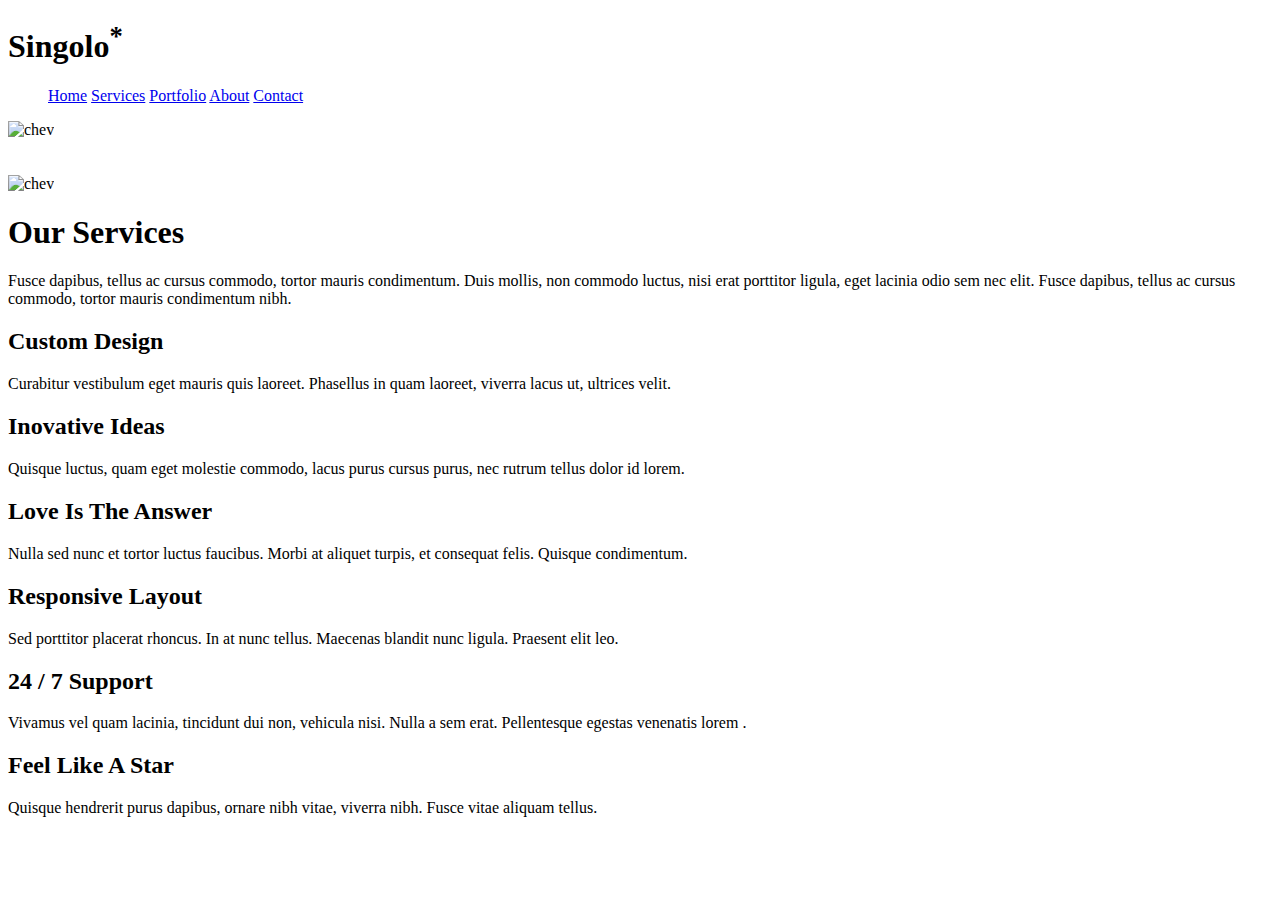
==== singolo1.html @ a98d262d "feat: add basic page layout" ====
<!DOCTYPE html>
<html lang="en">
  <head>
    <meta charset="UTF-8" />
    <meta name="viewport" content="width=device-width, initial-scale=1.0" />
    <link rel="stylesheet" href="style.css" />
    <link
      href="https://fonts.googleapis.com/css?family=Lato&display=swap"
      rel="stylesheet"
    />
    <title>Singolo</title>
  </head>
  <body>
    <header class="header">
      <h1 class="logo-singolo">Singolo<sup>*</sup></h1>
      <nav class="header-nav">
        <ul class="link">
          <a class="nav-link" href="#">Home</a>
          <a class="nav-link" href="#">Services</a>
          <a class="nav-link" href="#">Portfolio</a>
          <a class="nav-link" href="#">About</a>
          <a class="nav-link" href="#">Contact</a>
        </ul>
      </nav>
    </header>

    <!-- SLIDER-->

    <section class="slider-block">
      <div class="left-slider">
        <img src="assets/chev 2.png" alt="chev" />
      </div>
      <div class="vertical-phone">
        <img
          class="vertical-container"
          src="assets/vertical phone.png"
          alt=""
        />

        <img class="vertical-back" src="assets/v-phone/" alt="" />
      </div>
      <div class="horizontal-phone">
        <img
          class="horizontal-container"
          src="assets/horizontal phone.png"
          alt=""
        />
      </div>

      <div class="right-slider">
        <img src="assets/chev.png" alt="chev" />
      </div>
    </section>
    <!--SERVICES-->
    <section class="servises-block">
      <div class="services-header">
        <h1 class="services-logo">Our Services</h1>
        <p class="services-header-info">
          Fusce dapibus, tellus ac cursus commodo, tortor mauris condimentum.
          Duis mollis, non commodo luctus, nisi erat porttitor ligula, eget
          lacinia odio sem nec elit. Fusce dapibus, tellus ac cursus commodo,
          tortor mauris condimentum nibh.
        </p>
      </div>

      <div class="layout-3-column">
        <div class="services-info">
          <div class="icon-border pen"></div>
          <div>
            <h2>Custom Design</h2>
            <p class="">
              Curabitur vestibulum eget mauris quis laoreet. Phasellus in quam
              laoreet, viverra lacus ut, ultrices velit.
            </p>
          </div>
        </div>

        <div class="services-info">
          <div class="icon-border bulb"></div>
          <div>
            <h2>Inovative Ideas</h2>
            <p>
              Quisque luctus, quam eget molestie commodo, lacus purus cursus
              purus, nec rutrum tellus dolor id lorem.
            </p>
          </div>
        </div>

        <div class="services-info">
          <div class="icon-border heart"></div>
          <div>
            <h2>Love Is The Answer</h2>
            <p>
              Nulla sed nunc et tortor luctus faucibus. Morbi at aliquet turpis,
              et consequat felis. Quisque condimentum.
            </p>
          </div>
        </div>

        <div class="services-info">
          <div class="icon-border phone"></div>
          <div>
            <h2>Responsive Layout</h2>
            <p>
              Sed porttitor placerat rhoncus. In at nunc tellus. Maecenas
              blandit nunc ligula. Praesent elit leo.
            </p>
          </div>
        </div>

        <div class="services-info">
          <div class="icon-border bubble"></div>
          <div>
            <h2>24 / 7 Support</h2>
            <p>
              Vivamus vel quam lacinia, tincidunt dui non, vehicula nisi. Nulla
              a sem erat. Pellentesque egestas venenatis lorem .
            </p>
          </div>
        </div>

        <div class="services-info">
          <div class="icon-border star"></div>
          <div>
            <h2>Feel Like A Star</h2>
            <p>
              Quisque hendrerit purus dapibus, ornare nibh vitae, viverra nibh.
              Fusce vitae aliquam tellus.
            </p>
          </div>
        </div>
      </div>
    </section>
  </body>
</html>
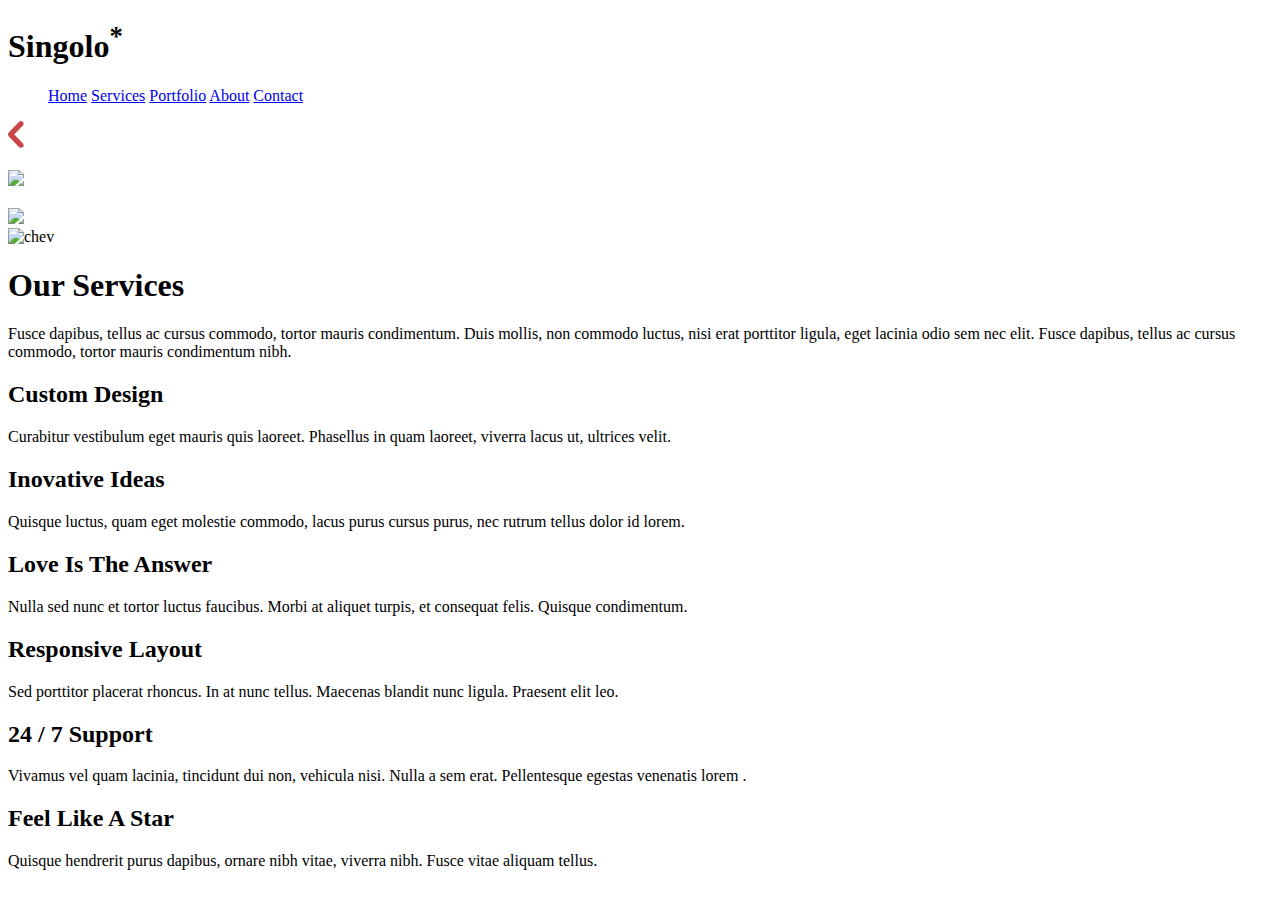
==== commit 485a2262: "feat: change slider block" ====
--- a/singolo1.html
+++ b/singolo1.html
@@ -28,27 +28,42 @@
 
     <section class="slider-block">
       <div class="left-slider">
-        <img src="assets/chev 2.png" alt="chev" />
+        <svg
+          xmlns="http://www.w3.org/2000/svg"
+          viewBox="0 0 16 27"
+          width="16"
+          height="27"
+        >
+          <defs>
+            <image
+              width="16"
+              height="27"
+              id="img1"
+              href="[data-uri]"
+            />
+          </defs>
+          <style>
+            tspan {
+              white-space: pre;
+            }
+          </style>
+          <g><use href="#img1" transform="matrix(1,0,0,1,0,0)" /></g>
+        </svg>
+        <!--<img src="img/slider/chev.svg" alt="chev" />-->
       </div>
       <div class="vertical-phone">
-        <img
-          class="vertical-container"
-          src="assets/vertical phone.png"
-          alt=""
-        />
-
-        <img class="vertical-back" src="assets/v-phone/" alt="" />
+        <img class="vertical-container" src="img/slider/phone.png" alt="" />
+        <div class="vertical-back"></div>
+        <img class="vertical-shadow" src="img/slider/Shadow.png" />
       </div>
       <div class="horizontal-phone">
-        <img
-          class="horizontal-container"
-          src="assets/horizontal phone.png"
-          alt=""
-        />
+        <img class="horizontal-container" src="img/slider/phone.png" alt="" />
+        <div class="horizontal-back"></div>
+        <img class="horizontal-shadow" src="img/slider/Shadow.png" />
       </div>
 
       <div class="right-slider">
-        <img src="assets/chev.png" alt="chev" />
+        <img src="img/slider/chev.svg" alt="chev" />
       </div>
     </section>
     <!--SERVICES-->
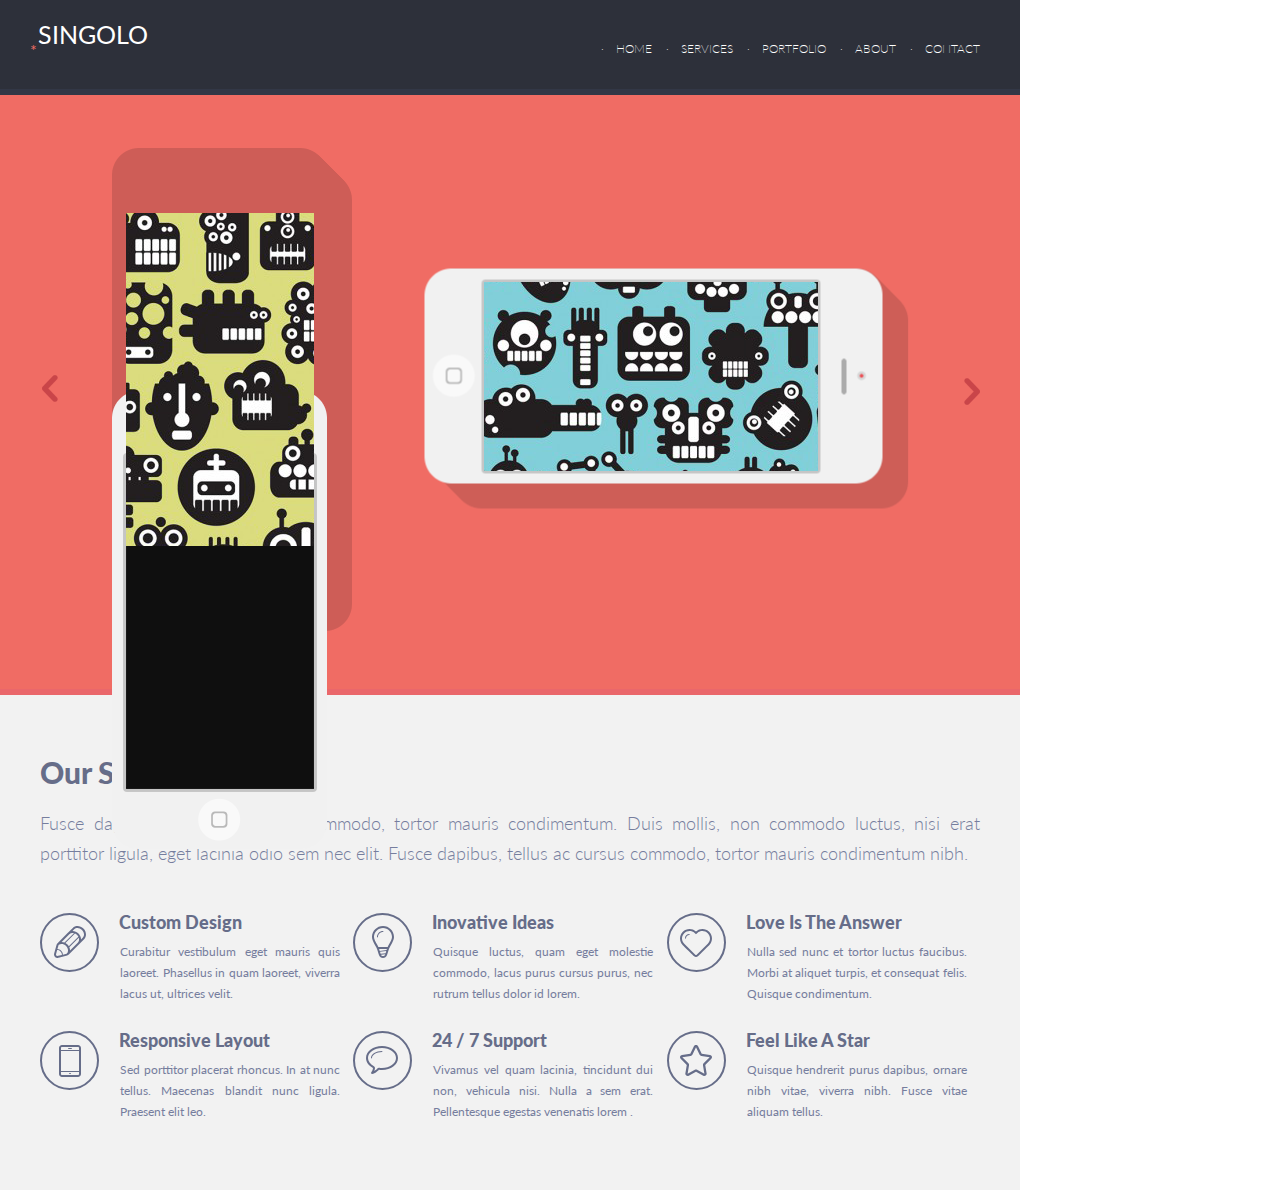
==== commit 40f75ff9: "feat: add styles" ====
--- a/singolo1.html
+++ b/singolo1.html
@@ -3,16 +3,19 @@
   <head>
     <meta charset="UTF-8" />
     <meta name="viewport" content="width=device-width, initial-scale=1.0" />
-    <link rel="stylesheet" href="style.css" />
+    <link rel="stylesheet" href="singolo1.css" />
     <link
-      href="https://fonts.googleapis.com/css?family=Lato&display=swap"
+      href="https://fonts.googleapis.com/css?family=Lato:100,100i,300,300i,400,400i,700,700i,900,900i&display=swap&subset=latin-ext"
       rel="stylesheet"
     />
     <title>Singolo</title>
   </head>
   <body>
     <header class="header">
-      <h1 class="logo-singolo">Singolo<sup>*</sup></h1>
+      <div class="logo">
+        <h1 class="logo-singolo">Singolo</h1>
+        <div class="logo-singolo-sup">*</div>
+      </div>
       <nav class="header-nav">
         <ul class="link">
           <a class="nav-link" href="#">Home</a>
@@ -28,42 +31,21 @@
 
     <section class="slider-block">
       <div class="left-slider">
-        <svg
-          xmlns="http://www.w3.org/2000/svg"
-          viewBox="0 0 16 27"
-          width="16"
-          height="27"
-        >
-          <defs>
-            <image
-              width="16"
-              height="27"
-              id="img1"
-              href="[data-uri]"
-            />
-          </defs>
-          <style>
-            tspan {
-              white-space: pre;
-            }
-          </style>
-          <g><use href="#img1" transform="matrix(1,0,0,1,0,0)" /></g>
-        </svg>
-        <!--<img src="img/slider/chev.svg" alt="chev" />-->
+        <img src="assets/chev.svg" alt="chev" />
       </div>
       <div class="vertical-phone">
-        <img class="vertical-container" src="img/slider/phone.png" alt="" />
+        <img class="vertical-container" src="assets/phone.png" alt="" />
         <div class="vertical-back"></div>
-        <img class="vertical-shadow" src="img/slider/Shadow.png" />
+        <img class="vertical-shadow" src="assets/Shadow.png" />
       </div>
       <div class="horizontal-phone">
-        <img class="horizontal-container" src="img/slider/phone.png" alt="" />
+        <img class="horizontal-container" src="assets/phone.png" alt="" />
         <div class="horizontal-back"></div>
-        <img class="horizontal-shadow" src="img/slider/Shadow.png" />
+        <img class="horizontal-shadow" src="assets/Shadow.png" />
       </div>
 
       <div class="right-slider">
-        <img src="img/slider/chev.svg" alt="chev" />
+        <img src="assets/chev.svg" alt="chev" />
       </div>
     </section>
     <!--SERVICES-->
--- a/singolo1.css
+++ b/singolo1.css
@@ -0,0 +1,250 @@
+body {
+  width: 100%;
+  max-width: 1020px;
+  margin: 0;
+  font-family: "Lato";
+}
+
+/*---------- HEADER--------*/
+.header {
+  height: 89px;
+  background-color: #2d303a;
+  border-bottom: 6px solid #323746;
+  display: flex;
+  justify-content: space-between;
+  align-items: center;
+  padding-left: 30px;
+}
+
+/*LOGO*/
+.logo-singolo {
+  font-size: 25px;
+  color: #ffffff;
+  font-weight: 400;
+  text-align: left;
+  text-transform: uppercase;
+  line-height: 8px;
+  padding-left: 8px;
+  padding-bottom: 2px;
+}
+
+.logo-singolo-sup {
+  color: #f06c64;
+  font-weight: 400px;
+  padding: 0px;
+  margin: 0px;
+}
+
+/*Navigation*/
+.header-nav {
+  font-size: 12px;
+  text-align: right;
+  text-transform: uppercase;
+  margin-right: 40px;
+  line-height: 6px;
+  padding-top: 9px;
+}
+
+.nav-link {
+  color: #ffffff;
+  font-weight: 200;
+
+  display: inline-block;
+  text-decoration: none;
+  transition: color 0.1s linear;
+}
+
+.nav-link::before {
+  content: "·";
+  margin-left: 11px;
+  margin-right: 12px;
+}
+
+.nav-link:hover {
+  color: #f06c64;
+}
+
+/*SLIDER*/
+.slider-block {
+  width: 1020px;
+  height: 594px;
+  background-color: #f06c64;
+  border-bottom: 6px solid #ea676b;
+  display: flex;
+  justify-content: space-between;
+  align-items: center;
+}
+
+.left-slider {
+  padding-left: 42px;
+  padding-right: 40px;
+  padding-bottom: 5px;
+}
+.right-slider {
+  transform: rotate(180deg);
+  padding-left: 40px;
+  padding-right: 40px;
+  padding-top: 4px;
+}
+
+.right-slider:hover,
+.left-slider:hover {
+  cursor: pointer;
+}
+
+/*vertical phone*/
+.vertical-container {
+  position: absolute;
+  left: 111px;
+  bottom: 50px;
+  z-index: 2;
+}
+
+.vertical-back {
+  top: 213px;
+  left: 126px;
+  width: 188px;
+  height: 333px;
+  background-image: url("assets/back phone 1.png");
+  background-position: -14px -135px;
+  position: absolute;
+  z-index: 3;
+}
+
+.vertical-shadow {
+  position: absolute;
+  left: 112px;
+  top: 148px;
+  z-index: 1;
+}
+
+/*horizontal phone*/
+.horizontal-container {
+  position: absolute;
+  left: 545px;
+  top: 146px;
+  transform: rotate(90deg);
+  z-index: 2;
+}
+
+.horizontal-back {
+  background-image: url("assets/back phone 2.png");
+  position: absolute;
+  height: 189px;
+  width: 334px;
+  z-index: 1;
+  background-position: -124px -118px;
+  top: 282px;
+  left: 484px;
+  z-index: 3;
+}
+
+.horizontal-shadow {
+  position: absolute;
+  left: 549px;
+  top: 147px;
+  transform: rotateY(-188deg) rotate(90deg);
+}
+
+/*SERVISES*/
+.servises-block {
+  color: #767e9e;
+  background-color: #f2f2f2;
+  padding-left: 40px;
+  padding-right: 40px;
+  height: 495px;
+  border-bottom: 6px solid #ffffff;
+}
+
+h1,
+h2 {
+  color: #666d89;
+  margin: 0;
+}
+
+.services-header {
+  padding-top: 65px;
+}
+
+.services-logo {
+  font-size: 30px;
+  font-weight: 900;
+  padding-top: 3px;
+  line-height: 18px;
+}
+
+.services-header-info {
+  font-size: 18px;
+  font-weight: 300;
+  margin-top: 27px;
+  line-height: 30px;
+  text-align: justify;
+}
+
+/*Colums with icons*/
+.layout-3-column {
+  margin-top: 45px;
+  display: flex;
+  flex-wrap: wrap;
+}
+
+.services-info {
+  padding-bottom: 20px;
+  width: 33.33333%;
+  display: flex;
+  margin: 0;
+  padding: 0;
+  margin-bottom: 15px;
+}
+
+.services-info p {
+  width: 220px;
+  font-size: 12px;
+  font-weight: 400;
+  text-align: justify;
+  line-height: 21px;
+  margin-left: 21px;
+  margin-top: 10px;
+}
+
+.services-info h2 {
+  font-size: 18px;
+  font-weight: 900;
+  margin-left: 20px;
+  line-height: 18px;
+}
+
+.icon-border {
+  height: 55px;
+  width: 55px;
+  border: 2px solid #666d89;
+  border-radius: 100%;
+  text-align: center;
+  background-repeat: no-repeat;
+  background-position-x: center;
+  background-position-y: center;
+}
+
+.pen {
+  background-image: url("assets/pen.svg");
+}
+.bulb {
+  background-image: url("assets/bulb.svg");
+}
+.heart {
+  background-image: url("assets/heart.svg");
+}
+.phone {
+  background-image: url("assets/phone.svg");
+}
+.bubble {
+  background-image: url("assets/bubble.svg");
+}
+.star {
+  background-image: url("assets/star.svg");
+}
+/*
+.layout-3-column {
+  display: flex;
+  flex-wrap: wrap;
+}*/
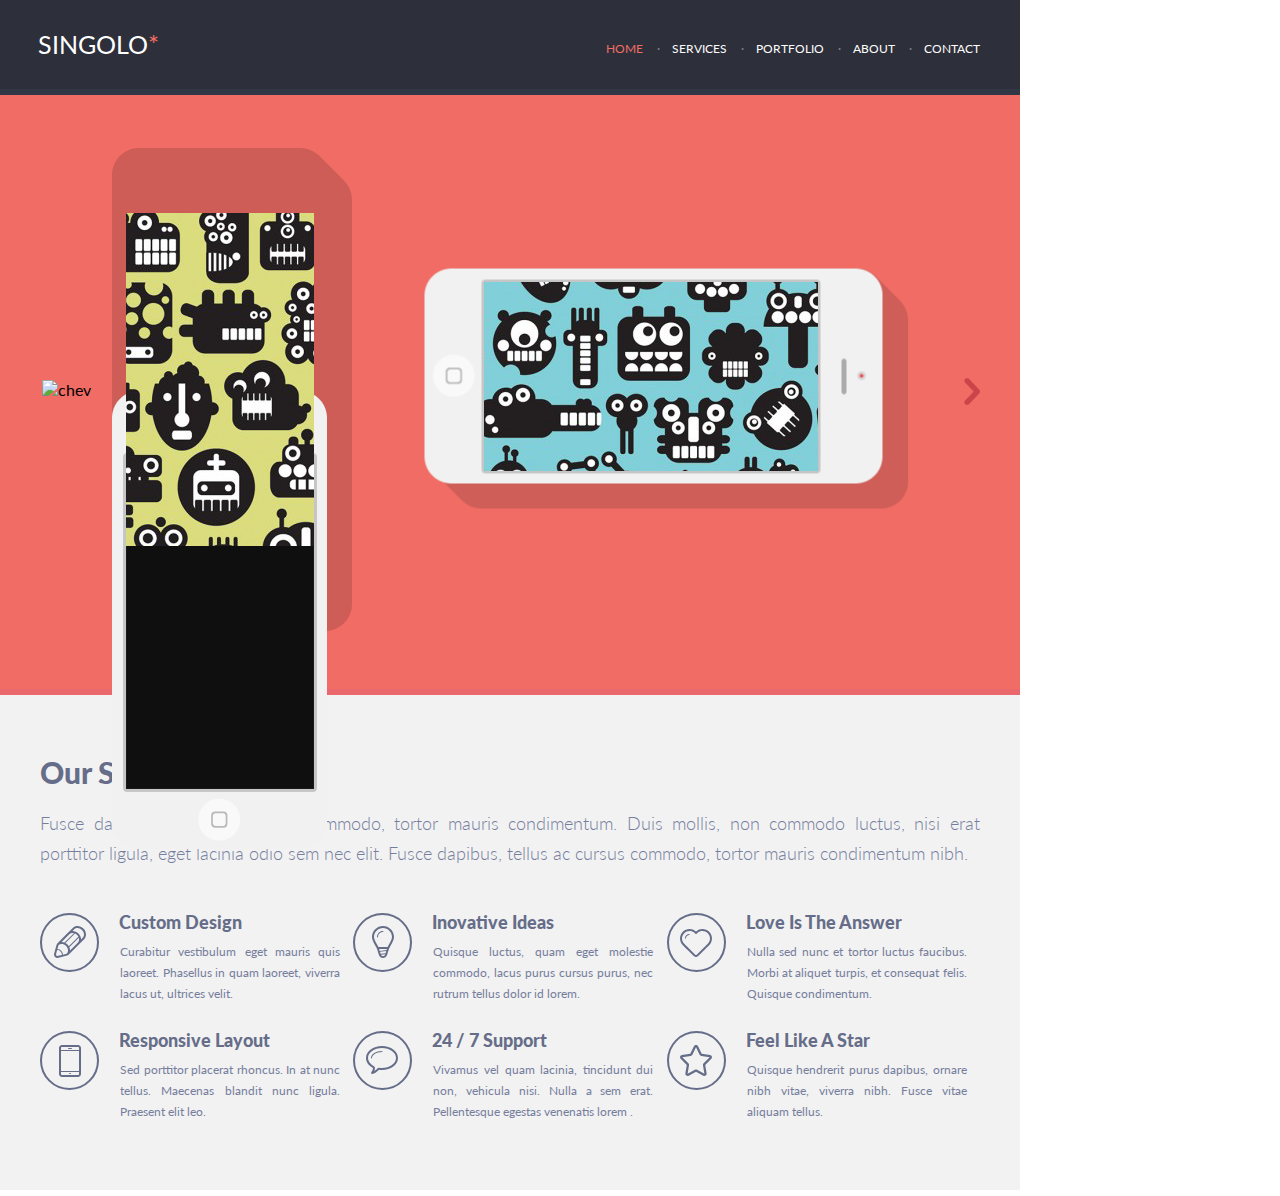
==== commit 24aaefa0: "feat: add layout header" ====
--- a/singolo1.html
+++ b/singolo1.html
@@ -14,10 +14,9 @@
     <header class="header">
       <div class="logo">
         <h1 class="logo-singolo">Singolo</h1>
-        <div class="logo-singolo-sup">*</div>
       </div>
       <nav class="header-nav">
-        <ul class="link">
+        <ul class>
           <a class="nav-link" href="#">Home</a>
           <a class="nav-link" href="#">Services</a>
           <a class="nav-link" href="#">Portfolio</a>
@@ -31,7 +30,7 @@
 
     <section class="slider-block">
       <div class="left-slider">
-        <img src="assets/chev.svg" alt="chev" />
+        <img src="img/slider/chev.svg" alt="chev" />
       </div>
       <div class="vertical-phone">
         <img class="vertical-container" src="assets/phone.png" alt="" />
--- a/singolo1.css
+++ b/singolo1.css
@@ -28,10 +28,11 @@
   padding-bottom: 2px;
 }
 
-.logo-singolo-sup {
+.logo-singolo:after {
+  content: "*";
+  font-size: 26px;
   color: #f06c64;
-  font-weight: 400px;
-  padding: 0px;
+  padding-top: 1px;
   margin: 0px;
 }
 
@@ -47,8 +48,6 @@
 
 .nav-link {
   color: #ffffff;
-  font-weight: 200;
-
   display: inline-block;
   text-decoration: none;
   transition: color 0.1s linear;
@@ -56,8 +55,18 @@
 
 .nav-link::before {
   content: "·";
+  font-weight: 400;
   margin-left: 11px;
   margin-right: 12px;
+  color: gray;
+}
+
+.nav-link:first-child:before {
+  content: none;
+}
+
+.nav-link:first-child {
+  color: #f06c64;
 }
 
 .nav-link:hover {
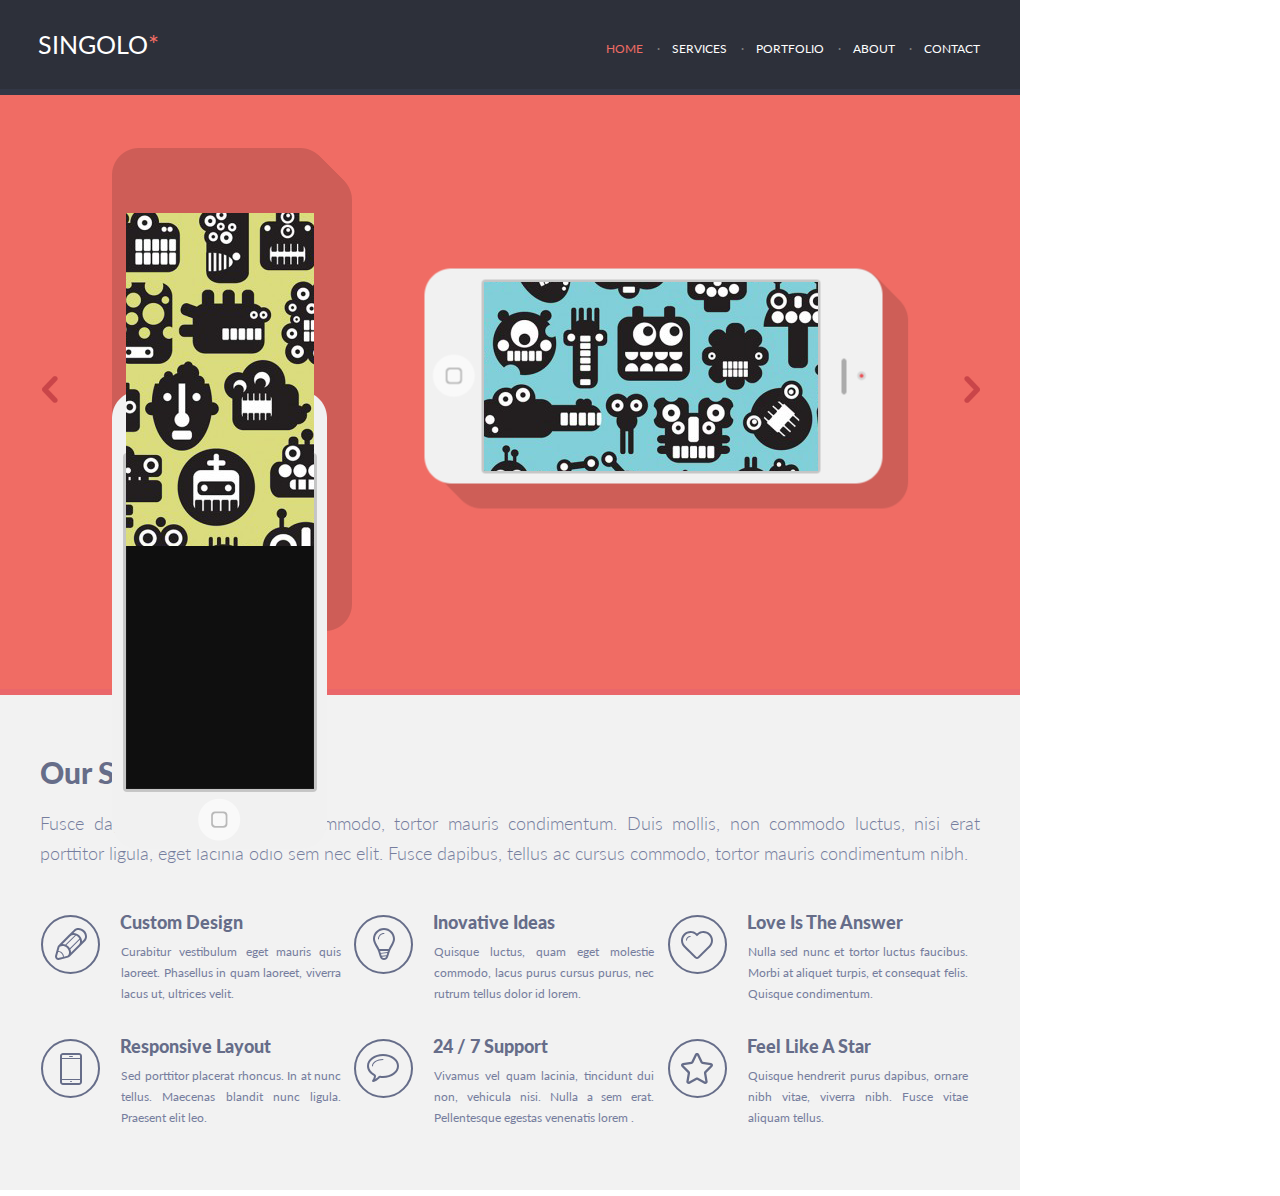
==== commit 647caab3: "feat: add styles for slider" ====
--- a/singolo1.html
+++ b/singolo1.html
@@ -29,9 +29,7 @@
     <!-- SLIDER-->
 
     <section class="slider-block">
-      <div class="left-slider">
-        <img src="img/slider/chev.svg" alt="chev" />
-      </div>
+      <div class="left-slider"></div>
       <div class="vertical-phone">
         <img class="vertical-container" src="assets/phone.png" alt="" />
         <div class="vertical-back"></div>
@@ -43,11 +41,11 @@
         <img class="horizontal-shadow" src="assets/Shadow.png" />
       </div>
 
-      <div class="right-slider">
-        <img src="assets/chev.svg" alt="chev" />
-      </div>
+      <div class="right-slider"></div>
     </section>
+
     <!--SERVICES-->
+
     <section class="servises-block">
       <div class="services-header">
         <h1 class="services-logo">Our Services</h1>
--- a/singolo1.css
+++ b/singolo1.css
@@ -5,7 +5,7 @@
   font-family: "Lato";
 }
 
-/*---------- HEADER--------*/
+/*---------- HEADER BLOCK--------*/
 .header {
   height: 89px;
   background-color: #2d303a;
@@ -16,7 +16,8 @@
   padding-left: 30px;
 }
 
-/*LOGO*/
+/*==LOGO==*/
+
 .logo-singolo {
   font-size: 25px;
   color: #ffffff;
@@ -36,7 +37,8 @@
   margin: 0px;
 }
 
-/*Navigation*/
+/*==Navigation==*/
+
 .header-nav {
   font-size: 12px;
   text-align: right;
@@ -73,7 +75,8 @@
   color: #f06c64;
 }
 
-/*SLIDER*/
+/*--------SLIDER BLOCK----------*/
+
 .slider-block {
   width: 1020px;
   height: 594px;
@@ -84,24 +87,38 @@
   align-items: center;
 }
 
+/*==LEFT & RIGHT ICON==*/
+
 .left-slider {
-  padding-left: 42px;
-  padding-right: 40px;
-  padding-bottom: 5px;
-}
+  width: 16px;
+  height: 27px;
+  padding-left: 84px;
+  margin-bottom: 5px;
+  background-image: url("assets/chev.svg");
+  background-repeat: no-repeat;
+  background-position: center;
+}
+
 .right-slider {
+  width: 16px;
+  height: 27px;
   transform: rotate(180deg);
-  padding-left: 40px;
-  padding-right: 40px;
-  padding-top: 4px;
+  padding-left: 80px;
+  margin-bottom: 5px;
+  background-image: url("assets/chev.svg");
+  background-repeat: no-repeat;
+  background-position: center;
 }
 
 .right-slider:hover,
 .left-slider:hover {
   cursor: pointer;
-}
-
-/*vertical phone*/
+  background-image: url("assets/chev white.svg");
+  transition: 0.2s;
+}
+
+/*==VERTICAL PHONE==*/
+
 .vertical-container {
   position: absolute;
   left: 111px;
@@ -127,7 +144,7 @@
   z-index: 1;
 }
 
-/*horizontal phone*/
+/*==HORIZONTAL PHONE==*/
 .horizontal-container {
   position: absolute;
   left: 545px;
@@ -155,7 +172,7 @@
   transform: rotateY(-188deg) rotate(90deg);
 }
 
-/*SERVISES*/
+/*==SERVISES==*/
 .servises-block {
   color: #767e9e;
   background-color: #f2f2f2;
@@ -203,7 +220,7 @@
   display: flex;
   margin: 0;
   padding: 0;
-  margin-bottom: 15px;
+  margin-bottom: 21px;
 }
 
 .services-info p {
@@ -232,6 +249,8 @@
   background-repeat: no-repeat;
   background-position-x: center;
   background-position-y: center;
+  margin-left: 1px;
+  margin-top: 2px;
 }
 
 .pen {
@@ -252,8 +271,3 @@
 .star {
   background-image: url("assets/star.svg");
 }
-/*
-.layout-3-column {
-  display: flex;
-  flex-wrap: wrap;
-}*/
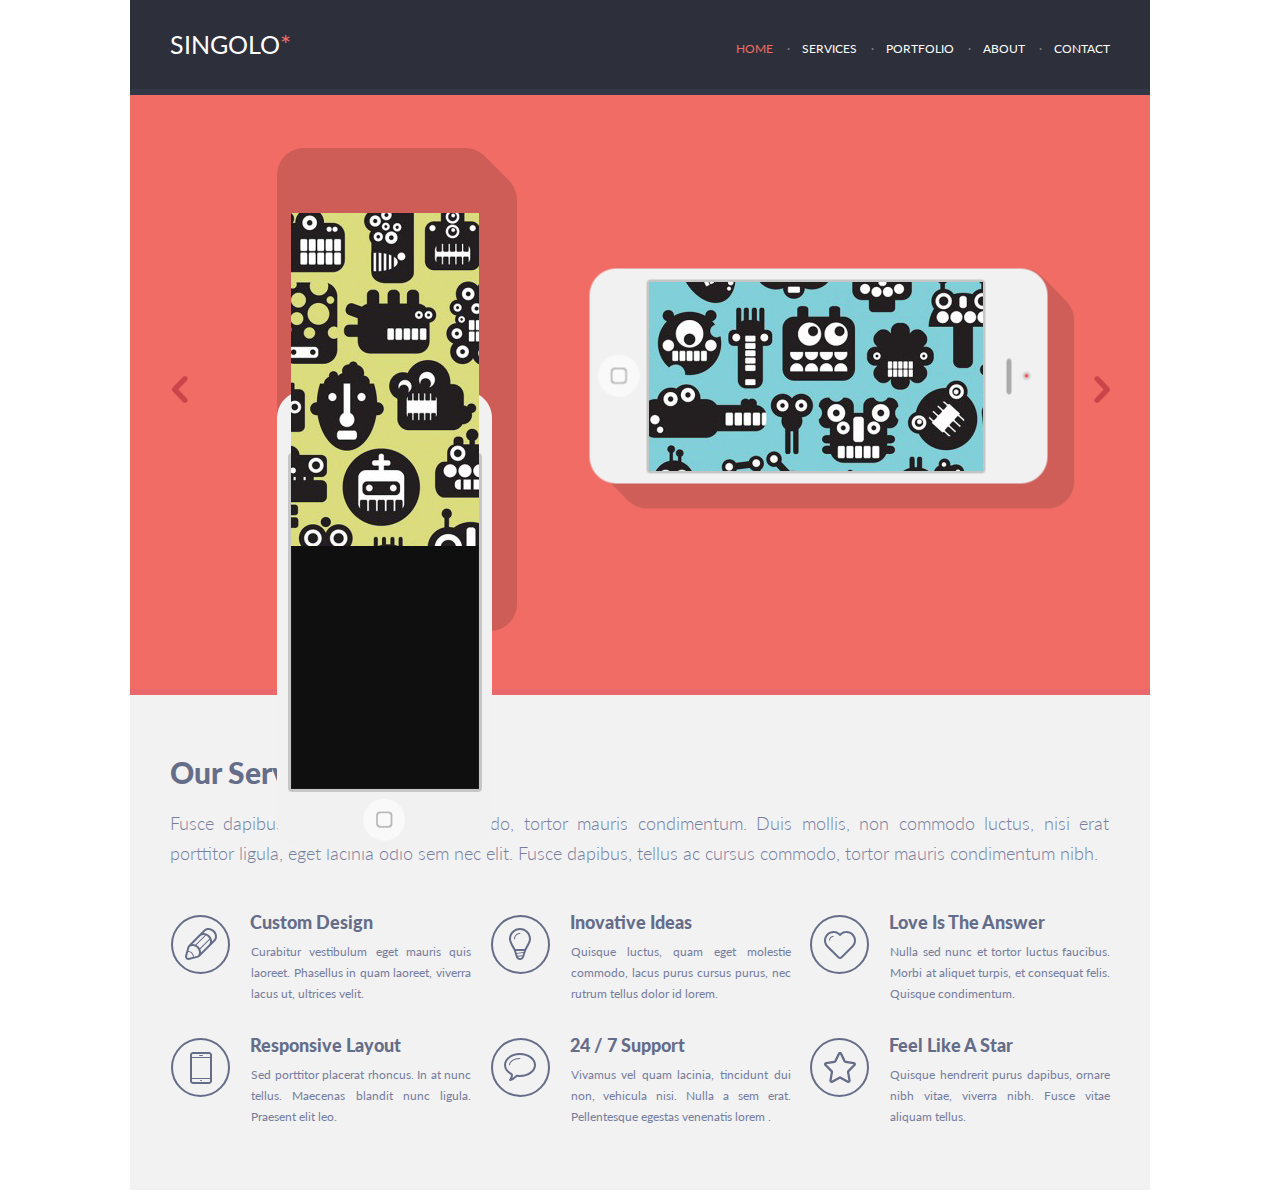
==== commit f139d517: "feat: fix padding and margin" ====
--- a/singolo1.html
+++ b/singolo1.html
@@ -11,10 +11,13 @@
     <title>Singolo</title>
   </head>
   <body>
+    <!--HEADER BLOCK-->
+
     <header class="header">
       <div class="logo">
         <h1 class="logo-singolo">Singolo</h1>
       </div>
+
       <nav class="header-nav">
         <ul class>
           <a class="nav-link" href="#">Home</a>
@@ -26,7 +29,7 @@
       </nav>
     </header>
 
-    <!-- SLIDER-->
+    <!-- SLIDER BLOCK-->
 
     <section class="slider-block">
       <div class="left-slider"></div>
@@ -35,6 +38,7 @@
         <div class="vertical-back"></div>
         <img class="vertical-shadow" src="assets/Shadow.png" />
       </div>
+
       <div class="horizontal-phone">
         <img class="horizontal-container" src="assets/phone.png" alt="" />
         <div class="horizontal-back"></div>
@@ -44,7 +48,7 @@
       <div class="right-slider"></div>
     </section>
 
-    <!--SERVICES-->
+    <!--SERVICES BLOCK-->
 
     <section class="servises-block">
       <div class="services-header">
--- a/singolo1.css
+++ b/singolo1.css
@@ -1,7 +1,7 @@
 body {
   width: 100%;
   max-width: 1020px;
-  margin: 0;
+  margin: auto;
   font-family: "Lato";
 }
 
@@ -25,7 +25,7 @@
   text-align: left;
   text-transform: uppercase;
   line-height: 8px;
-  padding-left: 8px;
+  padding-left: 10px;
   padding-bottom: 2px;
 }
 
@@ -121,14 +121,14 @@
 
 .vertical-container {
   position: absolute;
-  left: 111px;
+  left: 276px;
   bottom: 50px;
   z-index: 2;
 }
 
 .vertical-back {
   top: 213px;
-  left: 126px;
+  left: 291px;
   width: 188px;
   height: 333px;
   background-image: url("assets/back phone 1.png");
@@ -139,7 +139,7 @@
 
 .vertical-shadow {
   position: absolute;
-  left: 112px;
+  left: 277px;
   top: 148px;
   z-index: 1;
 }
@@ -147,7 +147,7 @@
 /*==HORIZONTAL PHONE==*/
 .horizontal-container {
   position: absolute;
-  left: 545px;
+  left: 710px;
   top: 146px;
   transform: rotate(90deg);
   z-index: 2;
@@ -158,26 +158,26 @@
   position: absolute;
   height: 189px;
   width: 334px;
-  z-index: 1;
   background-position: -124px -118px;
   top: 282px;
-  left: 484px;
+  left: 649px;
   z-index: 3;
 }
 
 .horizontal-shadow {
   position: absolute;
-  left: 549px;
+  left: 715px;
   top: 147px;
   transform: rotateY(-188deg) rotate(90deg);
 }
 
 /*==SERVISES==*/
+
 .servises-block {
   color: #767e9e;
   background-color: #f2f2f2;
   padding-left: 40px;
-  padding-right: 40px;
+  padding-right: 21px;
   height: 495px;
   border-bottom: 6px solid #ffffff;
 }
@@ -204,10 +204,12 @@
   font-weight: 300;
   margin-top: 27px;
   line-height: 30px;
+  padding-right: 20px;
   text-align: justify;
 }
 
-/*Colums with icons*/
+/*COLUMS WITH ICON*/
+
 .layout-3-column {
   margin-top: 45px;
   display: flex;
@@ -218,9 +220,6 @@
   padding-bottom: 20px;
   width: 33.33333%;
   display: flex;
-  margin: 0;
-  padding: 0;
-  margin-bottom: 21px;
 }
 
 .services-info p {
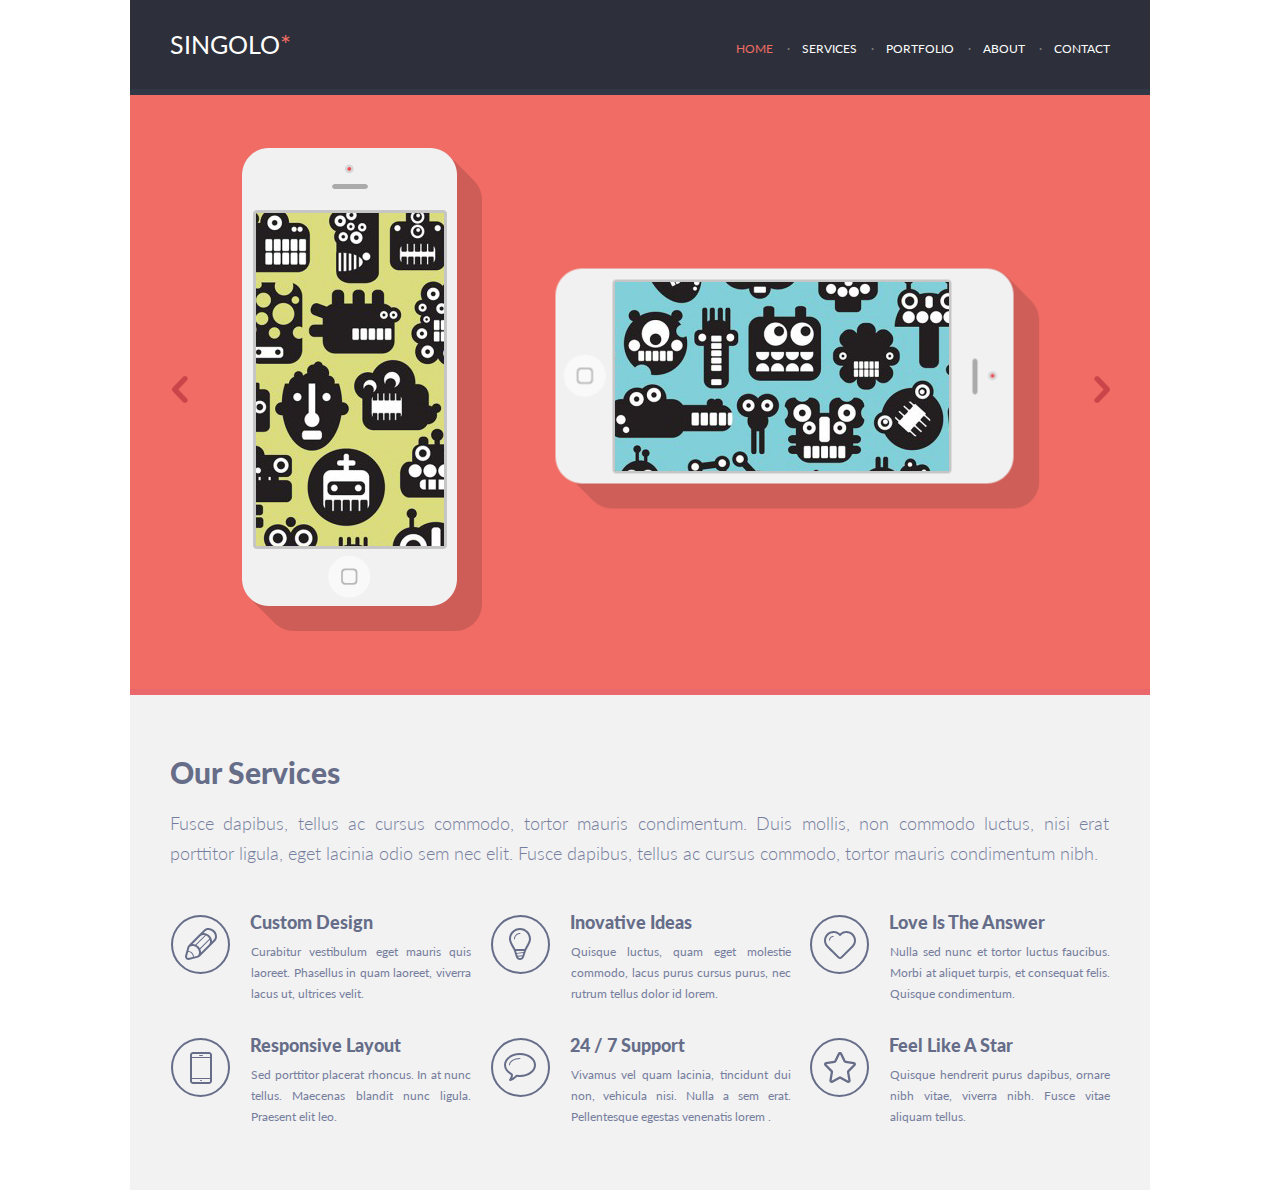
==== commit f042efe5: "feat: add folders for images" ====
--- a/singolo1.html
+++ b/singolo1.html
@@ -34,15 +34,19 @@
     <section class="slider-block">
       <div class="left-slider"></div>
       <div class="vertical-phone">
-        <img class="vertical-container" src="assets/phone.png" alt="" />
+        <img class="vertical-container" src="assets/slider/phone.png" alt="" />
         <div class="vertical-back"></div>
-        <img class="vertical-shadow" src="assets/Shadow.png" />
+        <img class="vertical-shadow" src="assets/slider/Shadow.png" />
       </div>
 
       <div class="horizontal-phone">
-        <img class="horizontal-container" src="assets/phone.png" alt="" />
+        <img
+          class="horizontal-container"
+          src="assets/slider/phone.png"
+          alt=""
+        />
         <div class="horizontal-back"></div>
-        <img class="horizontal-shadow" src="assets/Shadow.png" />
+        <img class="horizontal-shadow" src="assets/slider/Shadow.png" />
       </div>
 
       <div class="right-slider"></div>
--- a/singolo1.css
+++ b/singolo1.css
@@ -24,7 +24,7 @@
   font-weight: 400;
   text-align: left;
   text-transform: uppercase;
-  line-height: 8px;
+  line-height: 10px;
   padding-left: 10px;
   padding-bottom: 2px;
 }
@@ -85,6 +85,7 @@
   display: flex;
   justify-content: space-between;
   align-items: center;
+  position: relative;
 }
 
 /*==LEFT & RIGHT ICON==*/
@@ -94,7 +95,7 @@
   height: 27px;
   padding-left: 84px;
   margin-bottom: 5px;
-  background-image: url("assets/chev.svg");
+  background-image: url("assets/slider/chev.svg");
   background-repeat: no-repeat;
   background-position: center;
 }
@@ -105,7 +106,7 @@
   transform: rotate(180deg);
   padding-left: 80px;
   margin-bottom: 5px;
-  background-image: url("assets/chev.svg");
+  background-image: url("assets/slider/chev.svg");
   background-repeat: no-repeat;
   background-position: center;
 }
@@ -113,7 +114,7 @@
 .right-slider:hover,
 .left-slider:hover {
   cursor: pointer;
-  background-image: url("assets/chev white.svg");
+  background-image: url("assets/slider/chev white.svg");
   transition: 0.2s;
 }
 
@@ -121,17 +122,17 @@
 
 .vertical-container {
   position: absolute;
-  left: 276px;
-  bottom: 50px;
+  left: 111px;
+  bottom: 82px;
   z-index: 2;
 }
 
 .vertical-back {
-  top: 213px;
-  left: 291px;
+  top: 118px;
+  left: 126px;
   width: 188px;
   height: 333px;
-  background-image: url("assets/back phone 1.png");
+  background-image: url("assets/slider/back phone 1.png");
   background-position: -14px -135px;
   position: absolute;
   z-index: 3;
@@ -139,35 +140,35 @@
 
 .vertical-shadow {
   position: absolute;
-  left: 277px;
-  top: 148px;
+  left: 112px;
+  top: 53px;
   z-index: 1;
 }
 
 /*==HORIZONTAL PHONE==*/
 .horizontal-container {
   position: absolute;
-  left: 710px;
-  top: 146px;
+  left: 546px;
+  top: 51px;
   transform: rotate(90deg);
   z-index: 2;
 }
 
 .horizontal-back {
-  background-image: url("assets/back phone 2.png");
+  background-image: url("assets/slider/back phone 2.png");
   position: absolute;
   height: 189px;
   width: 334px;
   background-position: -124px -118px;
-  top: 282px;
-  left: 649px;
+  top: 187px;
+  left: 485px;
   z-index: 3;
 }
 
 .horizontal-shadow {
   position: absolute;
-  left: 715px;
-  top: 147px;
+  left: 550px;
+  top: 52px;
   transform: rotateY(-188deg) rotate(90deg);
 }
 
@@ -253,20 +254,20 @@
 }
 
 .pen {
-  background-image: url("assets/pen.svg");
+  background-image: url("assets/services/pen.svg");
 }
 .bulb {
-  background-image: url("assets/bulb.svg");
+  background-image: url("assets/services/bulb.svg");
 }
 .heart {
-  background-image: url("assets/heart.svg");
+  background-image: url("assets/services/heart.svg");
 }
 .phone {
-  background-image: url("assets/phone.svg");
+  background-image: url("assets/services/phone.svg");
 }
 .bubble {
-  background-image: url("assets/bubble.svg");
+  background-image: url("assets/services/bubble.svg");
 }
 .star {
-  background-image: url("assets/star.svg");
-}
+  background-image: url("assets/services/star.svg");
+}
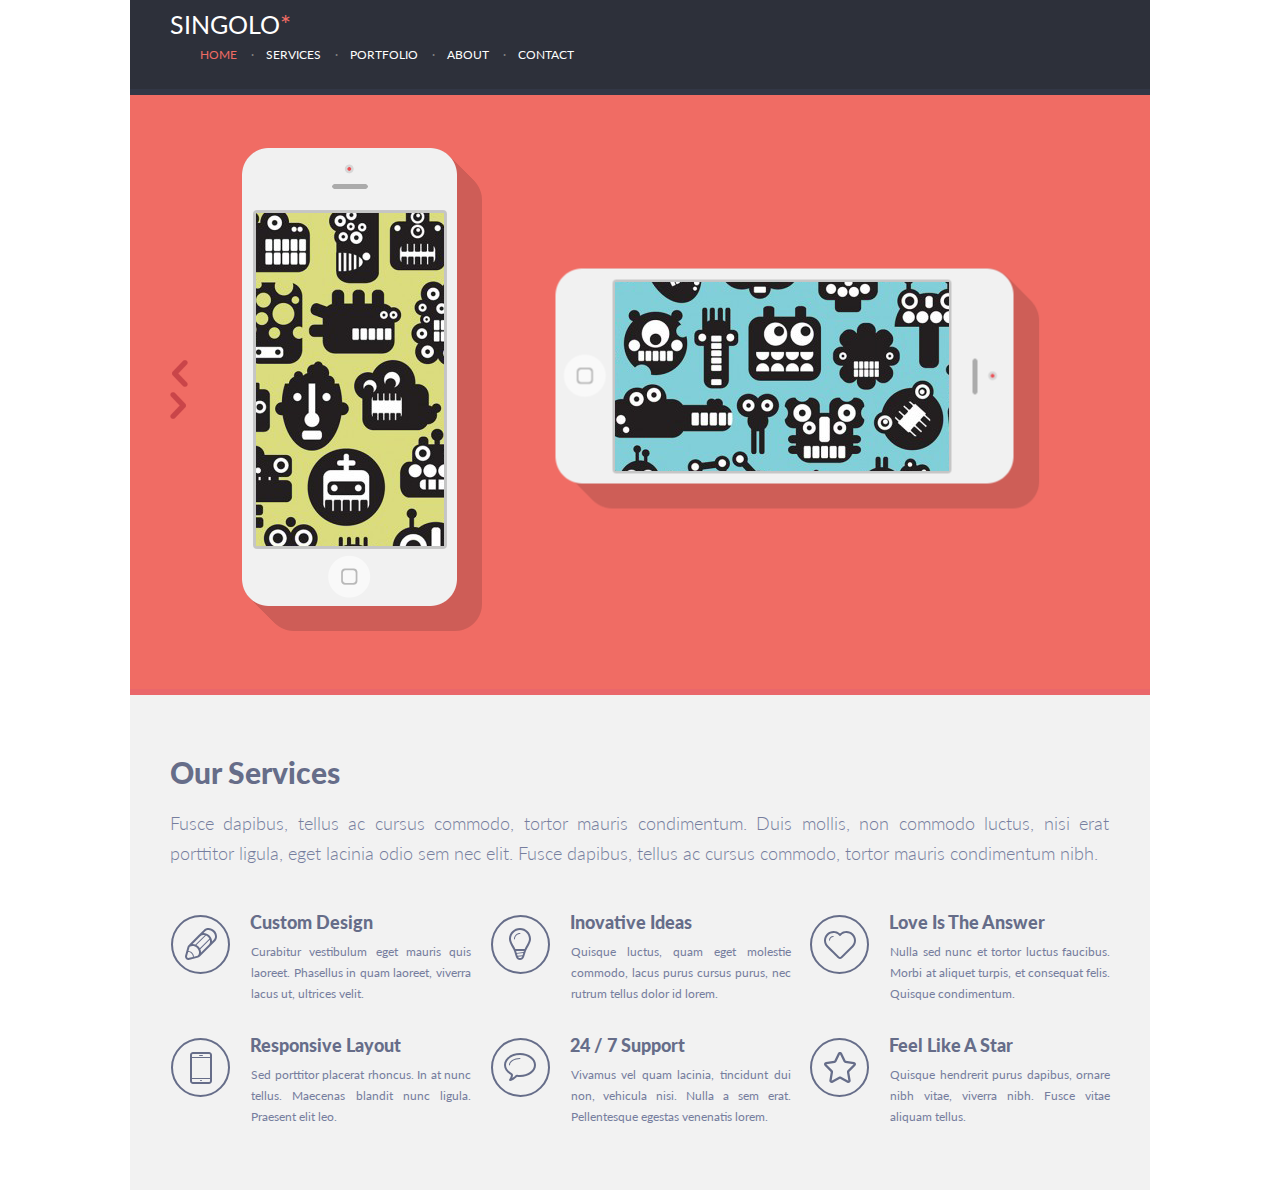
==== commit a2353a6c: "feat: join singolo tasks" ====
--- a/singolo1.html
+++ b/singolo1.html
@@ -14,121 +14,131 @@
     <!--HEADER BLOCK-->
 
     <header class="header">
-      <div class="logo">
-        <h1 class="logo-singolo">Singolo</h1>
+      <div class="wrapper">
+        <div class="logo">
+          <h1 class="logo-singolo">Singolo</h1>
+        </div>
+
+        <nav class="header-nav">
+          <ul class>
+            <a class="nav-link" href="#">Home</a>
+            <a class="nav-link" href="#">Services</a>
+            <a class="nav-link" href="#">Portfolio</a>
+            <a class="nav-link" href="#">About</a>
+            <a class="nav-link" href="#">Contact</a>
+          </ul>
+        </nav>
       </div>
-
-      <nav class="header-nav">
-        <ul class>
-          <a class="nav-link" href="#">Home</a>
-          <a class="nav-link" href="#">Services</a>
-          <a class="nav-link" href="#">Portfolio</a>
-          <a class="nav-link" href="#">About</a>
-          <a class="nav-link" href="#">Contact</a>
-        </ul>
-      </nav>
     </header>
 
     <!-- SLIDER BLOCK-->
 
     <section class="slider-block">
-      <div class="left-slider"></div>
-      <div class="vertical-phone">
-        <img class="vertical-container" src="assets/slider/phone.png" alt="" />
-        <div class="vertical-back"></div>
-        <img class="vertical-shadow" src="assets/slider/Shadow.png" />
+      <div class="wrapper">
+        <div class="left-slider"></div>
+        <div class="vertical-phone">
+          <img
+            class="vertical-container"
+            src="assets/slider/phone.png"
+            alt=""
+          />
+          <div class="vertical-back"></div>
+          <img class="vertical-shadow" src="assets/slider/Shadow.png" />
+        </div>
+
+        <div class="horizontal-phone">
+          <img
+            class="horizontal-container"
+            src="assets/slider/phone.png"
+            alt=""
+          />
+          <div class="horizontal-back"></div>
+          <img class="horizontal-shadow" src="assets/slider/Shadow.png" />
+        </div>
+
+        <div class="right-slider"></div>
       </div>
-
-      <div class="horizontal-phone">
-        <img
-          class="horizontal-container"
-          src="assets/slider/phone.png"
-          alt=""
-        />
-        <div class="horizontal-back"></div>
-        <img class="horizontal-shadow" src="assets/slider/Shadow.png" />
-      </div>
-
-      <div class="right-slider"></div>
     </section>
 
     <!--SERVICES BLOCK-->
 
     <section class="servises-block">
-      <div class="services-header">
-        <h1 class="services-logo">Our Services</h1>
-        <p class="services-header-info">
-          Fusce dapibus, tellus ac cursus commodo, tortor mauris condimentum.
-          Duis mollis, non commodo luctus, nisi erat porttitor ligula, eget
-          lacinia odio sem nec elit. Fusce dapibus, tellus ac cursus commodo,
-          tortor mauris condimentum nibh.
-        </p>
-      </div>
-
-      <div class="layout-3-column">
-        <div class="services-info">
-          <div class="icon-border pen"></div>
-          <div>
-            <h2>Custom Design</h2>
-            <p class="">
-              Curabitur vestibulum eget mauris quis laoreet. Phasellus in quam
-              laoreet, viverra lacus ut, ultrices velit.
-            </p>
-          </div>
+      <div class="wrapper">
+        <div class="services-header">
+          <h1 class="services-logo">Our Services</h1>
+          <p class="services-header-info">
+            Fusce dapibus, tellus ac cursus commodo, tortor mauris condimentum.
+            Duis mollis, non commodo luctus, nisi erat porttitor ligula, eget
+            lacinia odio sem nec elit. Fusce dapibus, tellus ac cursus commodo,
+            tortor mauris condimentum nibh.
+          </p>
         </div>
 
-        <div class="services-info">
-          <div class="icon-border bulb"></div>
-          <div>
-            <h2>Inovative Ideas</h2>
-            <p>
-              Quisque luctus, quam eget molestie commodo, lacus purus cursus
-              purus, nec rutrum tellus dolor id lorem.
-            </p>
+        <div class="layout-3-column">
+          <div class="services-info">
+            <div class="icon-border pen"></div>
+            <div>
+              <h2>Custom Design</h2>
+              <p class="">
+                Curabitur vestibulum eget mauris quis laoreet. Phasellus in quam
+                laoreet, viverra lacus ut, ultrices velit.
+              </p>
+            </div>
           </div>
-        </div>
 
-        <div class="services-info">
-          <div class="icon-border heart"></div>
-          <div>
-            <h2>Love Is The Answer</h2>
-            <p>
-              Nulla sed nunc et tortor luctus faucibus. Morbi at aliquet turpis,
-              et consequat felis. Quisque condimentum.
-            </p>
+          <div class="services-info">
+            <div class="icon-border bulb"></div>
+            <div>
+              <h2>Inovative Ideas</h2>
+              <p>
+                Quisque luctus, quam eget molestie commodo, lacus purus cursus
+                purus, nec rutrum tellus dolor id lorem.
+              </p>
+            </div>
           </div>
-        </div>
 
-        <div class="services-info">
-          <div class="icon-border phone"></div>
-          <div>
-            <h2>Responsive Layout</h2>
-            <p>
-              Sed porttitor placerat rhoncus. In at nunc tellus. Maecenas
-              blandit nunc ligula. Praesent elit leo.
-            </p>
+          <div class="services-info">
+            <div class="icon-border heart"></div>
+            <div>
+              <h2>Love Is The Answer</h2>
+              <p>
+                Nulla sed nunc et tortor luctus faucibus. Morbi at aliquet
+                turpis, et consequat felis. Quisque condimentum.
+              </p>
+            </div>
           </div>
-        </div>
 
-        <div class="services-info">
-          <div class="icon-border bubble"></div>
-          <div>
-            <h2>24 / 7 Support</h2>
-            <p>
-              Vivamus vel quam lacinia, tincidunt dui non, vehicula nisi. Nulla
-              a sem erat. Pellentesque egestas venenatis lorem .
-            </p>
+          <div class="services-info">
+            <div class="icon-border phone"></div>
+            <div>
+              <h2>Responsive Layout</h2>
+              <p>
+                Sed porttitor placerat rhoncus. In at nunc tellus. Maecenas
+                blandit nunc ligula. Praesent elit leo.
+              </p>
+            </div>
           </div>
-        </div>
 
-        <div class="services-info">
-          <div class="icon-border star"></div>
-          <div>
-            <h2>Feel Like A Star</h2>
-            <p>
-              Quisque hendrerit purus dapibus, ornare nibh vitae, viverra nibh.
-              Fusce vitae aliquam tellus.
-            </p>
+          <div class="services-info">
+            <div class="icon-border bubble"></div>
+            <div>
+              <h2>24 / 7 Support</h2>
+              <p>
+                Vivamus vel quam lacinia, tincidunt dui non, vehicula nisi.
+                Nulla a sem erat. Pellentesque egestas venenatis lorem.
+              </p>
+            </div>
+          </div>
+
+          <div class="services-info">
+            <div class="icon-border star"></div>
+            <div>
+              <h2>Feel Like A Star</h2>
+              <p>
+                Quisque hendrerit purus dapibus, ornare nibh vitae, viverra
+                nibh. Fusce vitae aliquam tellus.
+              </p>
+            </div>
           </div>
         </div>
       </div>
